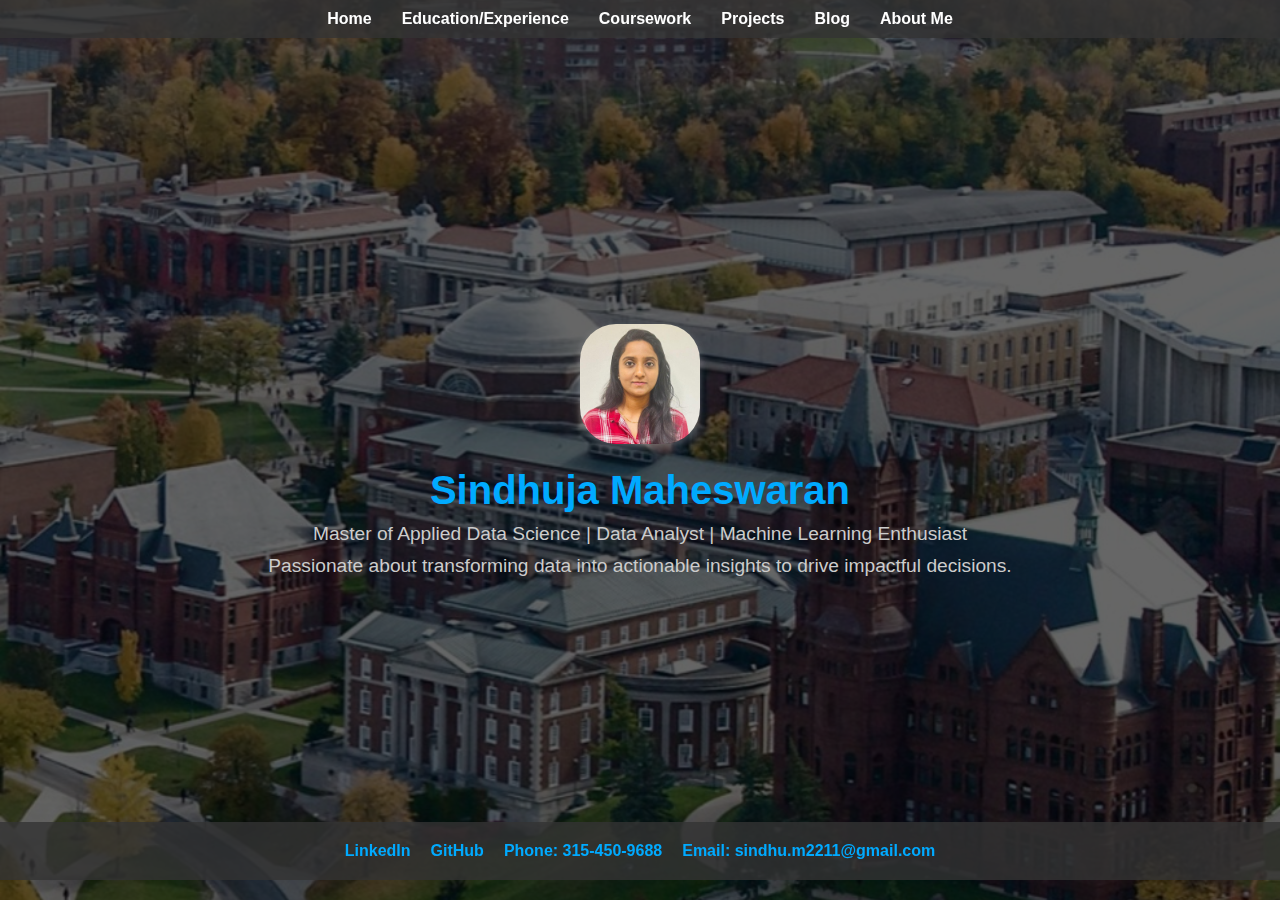
==== index.html @ 61f52de7 "Update index.html" ====
<!DOCTYPE html>
<html lang="en">
<head>
    <meta charset="UTF-8">
    <meta name="viewport" content="width=device-width, initial-scale=1.0">
    <title>Home - Sindhuja Maheswaran's Portfolio</title>
    <style>
        /* Reset styling */
        * {
            margin: 0;
            padding: 0;
            box-sizing: border-box;
        }

        /* Body styling with background image */
        body {
            font-family: Arial, sans-serif;
            background: url('syracuse_university.jpg') no-repeat center center fixed;
            background-size: cover; /* Makes the image cover the entire background */
            color: #fff;
            min-height: 100vh;
            display: flex;
            flex-direction: column;
            align-items: center;
        }

        /* Header (Navigation Bar) */
        .navbar {
            width: 100%;
            background-color: rgba(51, 51, 51, 0.8); /* Semi-transparent background */
            padding: 10px 0;
            text-align: center;
            position: fixed;
            top: 0;
            z-index: 1000;
        }

        .navbar ul {
            list-style-type: none;
            display: flex;
            justify-content: center;
        }

        .navbar ul li {
            margin: 0 15px;
        }

        .navbar ul li a {
            color: #fff;
            text-decoration: none;
            font-weight: bold;
            transition: color 0.3s;
        }

        .navbar ul li a:hover {
            color: #ccc;
        }

        /* Full-page Main Content */
        .main-content {
            min-height: 100vh;
            display: flex;
            flex-direction: column;
            justify-content: center;
            align-items: center;
            text-align: center;
            padding: 20px;
            background-color: rgba(0, 0, 0, 0.6); /* Dark overlay for readability */
            width: 100%;
        }

        /* Profile Image */
        .profile-img {
            width: 120px;
            height: 120px;
            border-radius: 30%;
            margin-bottom: 10px;
            box-shadow: 0px 4px 8px rgba(255, 255, 255, 0.3);
        }

        /* Headline Styling */
        .headline {
            font-size: 2.5em;
            color: #00aaff;
            margin: 10px 0;
        }

        /* Tagline styling */
        .tagline {
            font-size: 1.2em;
            color: #ccc;
            margin-top: 10px;
        }

        /* About Me Section (Initially Hidden) */
        .about-me {
            display: none;
            margin-top: 20px;
            max-width: 600px;
            font-size: 1em;
            text-align: center;
            color: #ddd;
            background-color: #222;
            padding: 15px;
            border-radius: 8px;
        }

        /* Footer Contact Links Styling */
        .contact-info {
            display: flex;
            justify-content: center;
            gap: 20px;
            padding: 20px;
            position: fixed;
            bottom: 20px;
            width: 100%;
            background-color: rgba(51, 51, 51, 0.8); /* Semi-transparent for readability */
        }

        .contact-info a, .contact-info p {
            color: #00aaff;
            text-decoration: none;
            font-weight: bold;
            transition: color 0.3s;
        }

        .contact-info a:hover, .contact-info p:hover {
            color: #ddd;
        }
    </style>
    <script>
        // Function to toggle About Me section visibility
        function toggleAboutMe() {
            const aboutMeSection = document.getElementById("aboutMe");
            if (aboutMeSection.style.display === "none" || aboutMeSection.style.display === "") {
                aboutMeSection.style.display = "block";
            } else {
                aboutMeSection.style.display = "none";
            }
        }
    </script>
</head>
<body>

    <!-- Header with Navigation Links -->
    <header class="navbar">
        <ul>
            <li><a href="index.html">Home</a></li>
            <li><a href="certifications.html">Education/Experience</a></li>
            <li><a href="experience.html">Coursework</a></li>
            <li><a href="projects.html">Projects</a></li>
            <li><a href="skills.html">Blog</a></li>
            <li><a href="#" onclick="toggleAboutMe()">About Me</a></li>
        </ul>
    </header>

    <!-- Full-Page Home Content -->
    <main class="main-content">
        <div class="profile">
            <!-- Profile Image with Headline and Tagline -->
            <img src="Profile.jpeg" alt="Sindhuja Maheswaran" class="profile-img">
            <h1 class="headline">Sindhuja Maheswaran</h1>
            <p class="tagline">Master of Applied Data Science | Data Analyst | Machine Learning Enthusiast</p>
            <p class="tagline">Passionate about transforming data into actionable insights to drive impactful decisions.</p>
        </div>

        <!-- About Me Section -->
        <div id="aboutMe" class="about-me">
            <p>I am a data science professional with a Master’s in Applied Data Science from Syracuse University, skilled in data analytics, machine learning, and statistical modeling. With hands-on experience as a Data Science Researcher, I led a scalable recommender system project that boosted user engagement by 20% and improved system reliability by 15%. My background as a Data Analyst in healthcare sharpened my ability to derive actionable insights and optimize reporting processes, enhancing data-driven decision-making by 40%. I bring a strong blend of technical knowledge, project leadership, and cross-functional collaboration to drive impactful, data-centered solutions.</p>
        </div>
    </main>

    <!-- Contact Information at the Bottom -->
    <div class="contact-info">
        <a href="https://www.linkedin.com/in/sindhuja-maheswaran" target="_blank">LinkedIn</a>
        <a href="https://github.com/SindhujaMaheswaran" target="_blank">GitHub</a>
        <p>Phone: 315-450-9688</p>
        <p>Email: sindhu.m2211@gmail.com</p>
    </div>

</body>
</html>
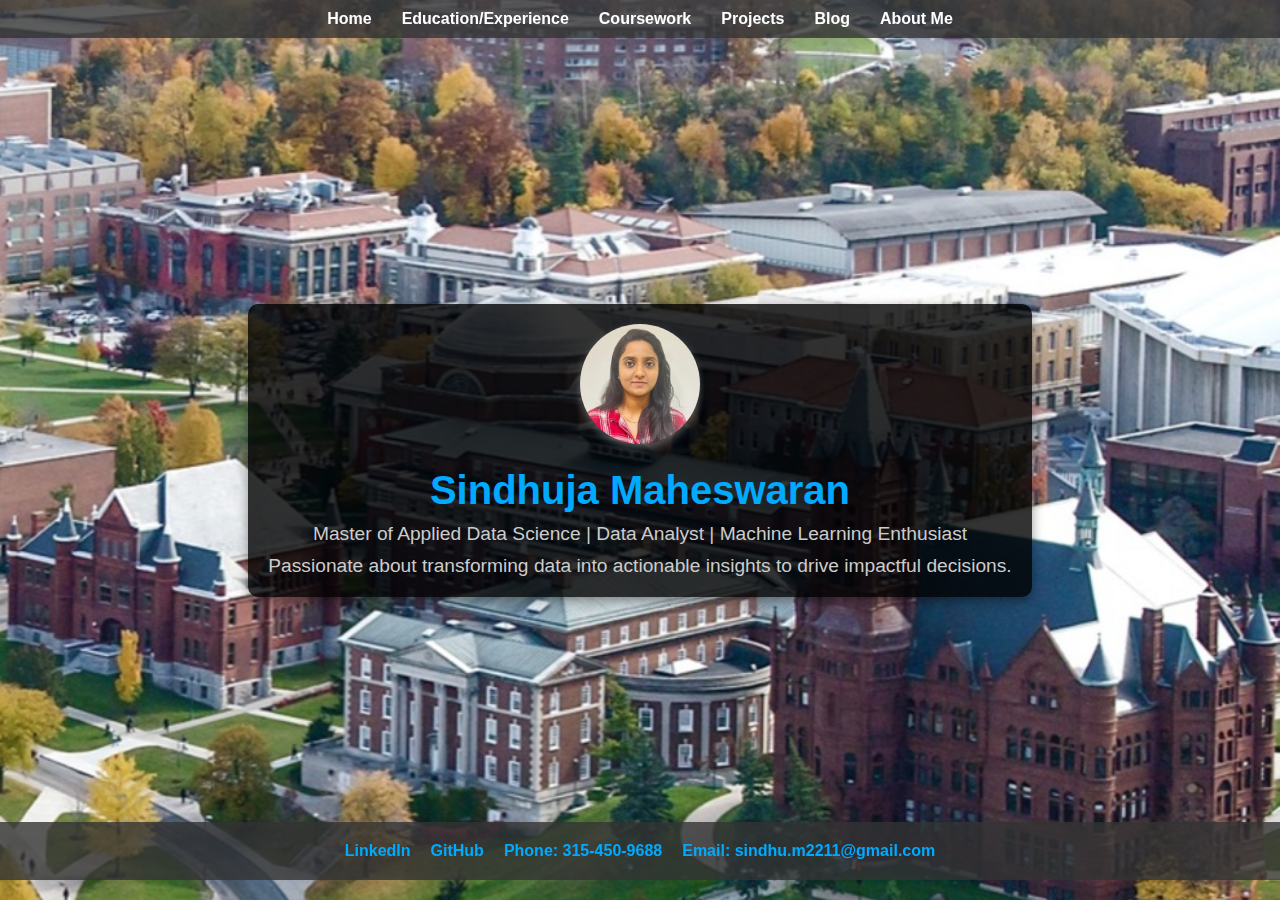
==== commit a91f7c8e: "Update index.html" ====
--- a/index.html
+++ b/index.html
@@ -16,7 +16,7 @@
         body {
             font-family: Arial, sans-serif;
             background: url('syracuse_university.jpg') no-repeat center center fixed;
-            background-size: cover; /* Makes the image cover the entire background */
+            background-size: cover;
             color: #fff;
             min-height: 100vh;
             display: flex;
@@ -27,7 +27,7 @@
         /* Header (Navigation Bar) */
         .navbar {
             width: 100%;
-            background-color: rgba(51, 51, 51, 0.8); /* Semi-transparent background */
+            background-color: rgba(51, 51, 51, 0.8);
             padding: 10px 0;
             text-align: center;
             position: fixed;
@@ -56,7 +56,7 @@
             color: #ccc;
         }
 
-        /* Full-page Main Content */
+        /* Main Content Area */
         .main-content {
             min-height: 100vh;
             display: flex;
@@ -65,15 +65,24 @@
             align-items: center;
             text-align: center;
             padding: 20px;
-            background-color: rgba(0, 0, 0, 0.6); /* Dark overlay for readability */
             width: 100%;
+        }
+
+        /* Profile Card Styling */
+        .profile-card {
+            background-color: rgba(0, 0, 0, 0.8); /* Black background with transparency */
+            padding: 20px;
+            border-radius: 10px;
+            box-shadow: 0px 4px 12px rgba(0, 0, 0, 0.4);
+            display: inline-block;
+            text-align: center;
         }
 
         /* Profile Image */
         .profile-img {
             width: 120px;
             height: 120px;
-            border-radius: 30%;
+            border-radius: 50%;
             margin-bottom: 10px;
             box-shadow: 0px 4px 8px rgba(255, 255, 255, 0.3);
         }
@@ -85,7 +94,7 @@
             margin: 10px 0;
         }
 
-        /* Tagline styling */
+        /* Tagline Styling */
         .tagline {
             font-size: 1.2em;
             color: #ccc;
@@ -114,7 +123,7 @@
             position: fixed;
             bottom: 20px;
             width: 100%;
-            background-color: rgba(51, 51, 51, 0.8); /* Semi-transparent for readability */
+            background-color: rgba(51, 51, 51, 0.8);
         }
 
         .contact-info a, .contact-info p {
@@ -154,9 +163,9 @@
         </ul>
     </header>
 
-    <!-- Full-Page Home Content -->
+    <!-- Main Content -->
     <main class="main-content">
-        <div class="profile">
+        <div class="profile-card">
             <!-- Profile Image with Headline and Tagline -->
             <img src="Profile.jpeg" alt="Sindhuja Maheswaran" class="profile-img">
             <h1 class="headline">Sindhuja Maheswaran</h1>
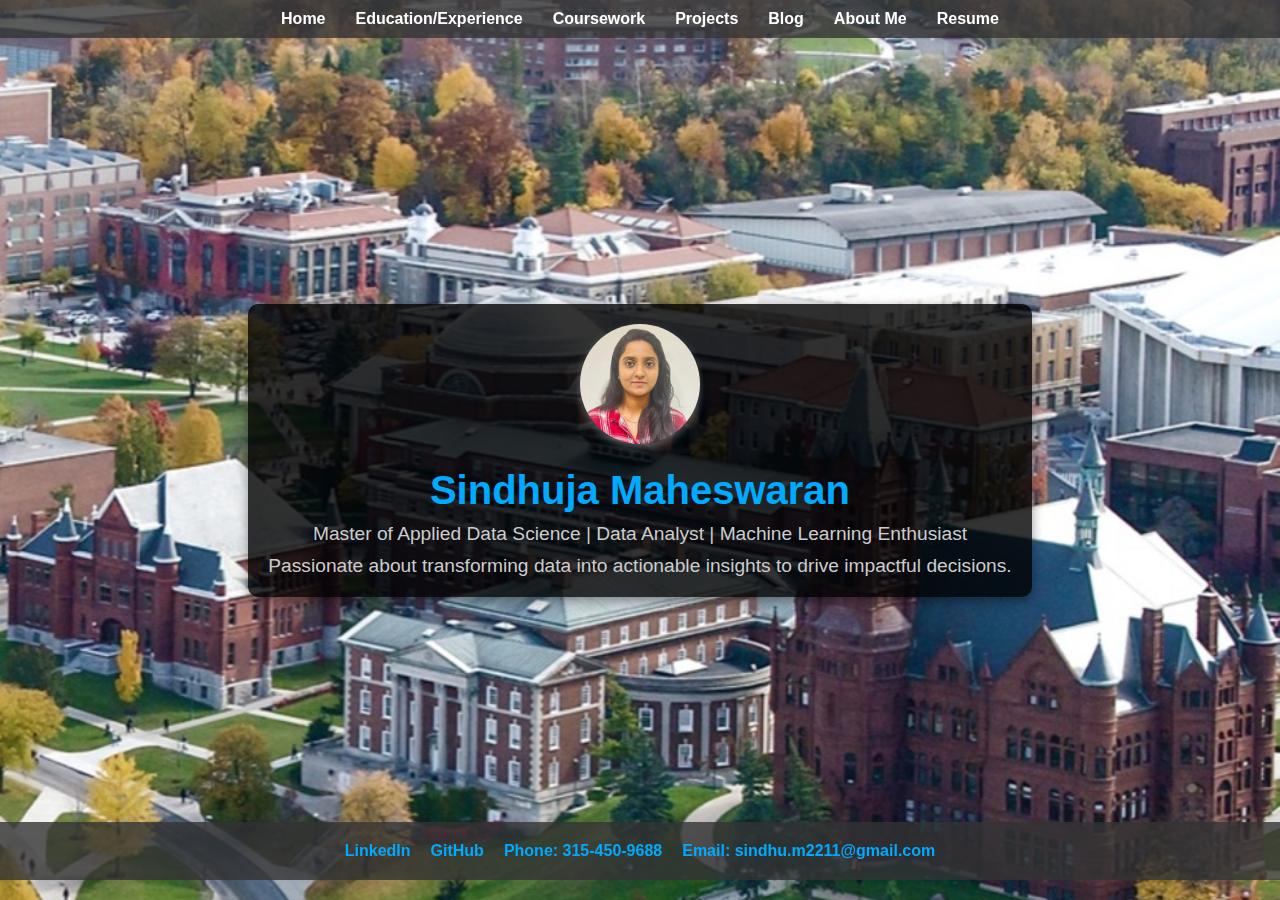
==== commit 4651873e: "Update index.html" ====
--- a/index.html
+++ b/index.html
@@ -160,6 +160,7 @@
             <li><a href="projects.html">Projects</a></li>
             <li><a href="skills.html">Blog</a></li>
             <li><a href="#" onclick="toggleAboutMe()">About Me</a></li>
+            <li><a href="Sindhuja_Maheswaran_Resume.pdf" download>Resume</a></li> <!-- Resume download link -->
         </ul>
     </header>
 
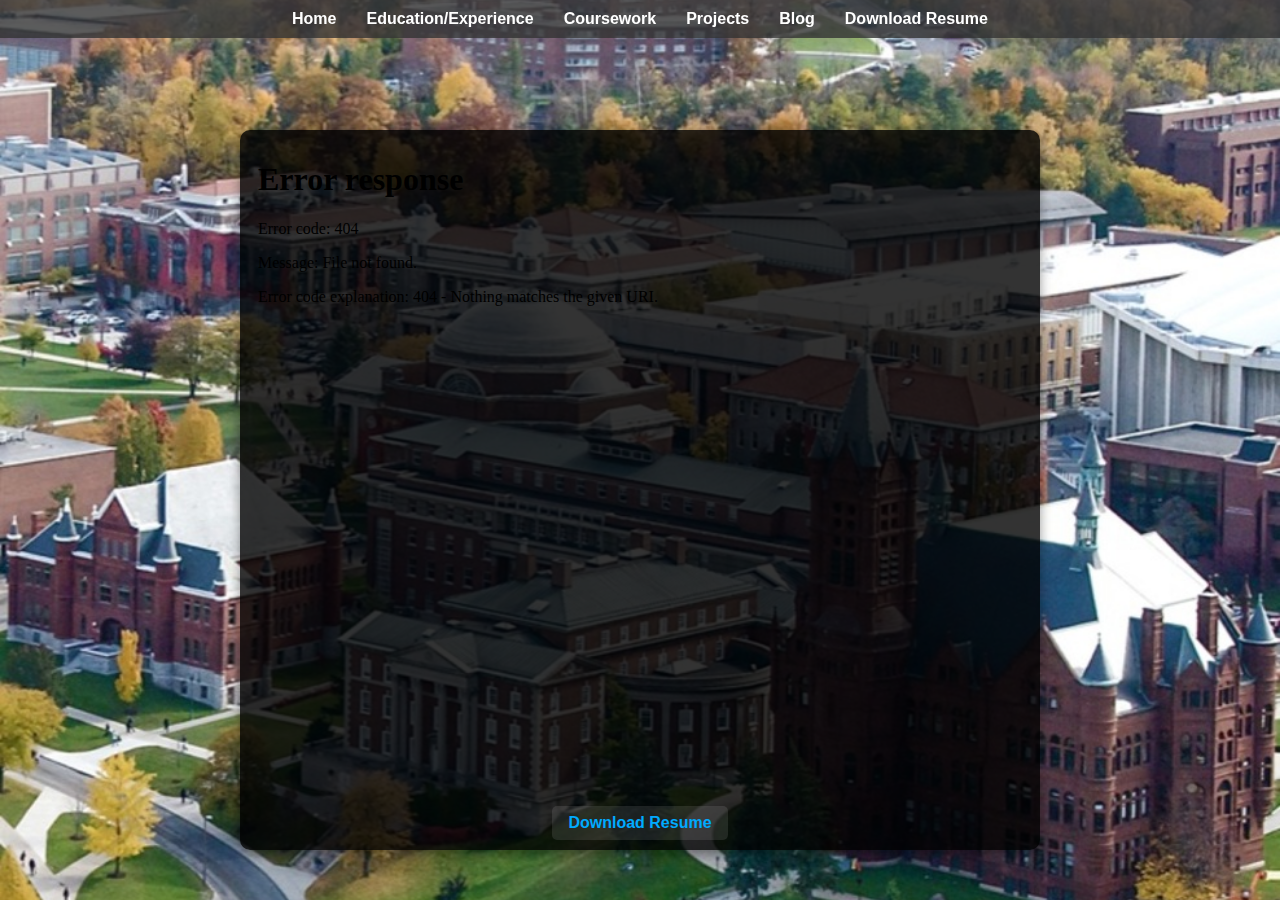
==== commit f7eaf134: "Update index.html" ====
--- a/index.html
+++ b/index.html
@@ -68,86 +68,38 @@
             width: 100%;
         }
 
-        /* Profile Card Styling */
-        .profile-card {
-            background-color: rgba(0, 0, 0, 0.8); /* Black background with transparency */
-            padding: 20px;
+        /* Resume Content */
+        .resume-container {
+            width: 80%;
+            max-width: 800px;
+            height: 80vh;
+            margin-top: 80px;
+            background-color: rgba(0, 0, 0, 0.8); /* Black overlay */
+            padding: 10px;
             border-radius: 10px;
             box-shadow: 0px 4px 12px rgba(0, 0, 0, 0.4);
-            display: inline-block;
-            text-align: center;
+            display: flex;
+            flex-direction: column;
+            align-items: center;
         }
 
-        /* Profile Image */
-        .profile-img {
-            width: 120px;
-            height: 120px;
-            border-radius: 50%;
-            margin-bottom: 10px;
-            box-shadow: 0px 4px 8px rgba(255, 255, 255, 0.3);
+        /* Download Button Styling */
+        .download-btn {
+            margin-top: 10px;
+            color: #00aaff;
+            font-weight: bold;
+            text-decoration: none;
+            padding: 8px 16px;
+            background-color: rgba(255, 255, 255, 0.1);
+            border-radius: 5px;
+            transition: color 0.3s, background-color 0.3s;
         }
 
-        /* Headline Styling */
-        .headline {
-            font-size: 2.5em;
-            color: #00aaff;
-            margin: 10px 0;
-        }
-
-        /* Tagline Styling */
-        .tagline {
-            font-size: 1.2em;
-            color: #ccc;
-            margin-top: 10px;
-        }
-
-        /* About Me Section (Initially Hidden) */
-        .about-me {
-            display: none;
-            margin-top: 20px;
-            max-width: 600px;
-            font-size: 1em;
-            text-align: center;
+        .download-btn:hover {
             color: #ddd;
-            background-color: #222;
-            padding: 15px;
-            border-radius: 8px;
-        }
-
-        /* Footer Contact Links Styling */
-        .contact-info {
-            display: flex;
-            justify-content: center;
-            gap: 20px;
-            padding: 20px;
-            position: fixed;
-            bottom: 20px;
-            width: 100%;
-            background-color: rgba(51, 51, 51, 0.8);
-        }
-
-        .contact-info a, .contact-info p {
-            color: #00aaff;
-            text-decoration: none;
-            font-weight: bold;
-            transition: color 0.3s;
-        }
-
-        .contact-info a:hover, .contact-info p:hover {
-            color: #ddd;
+            background-color: rgba(255, 255, 255, 0.2);
         }
     </style>
-    <script>
-        // Function to toggle About Me section visibility
-        function toggleAboutMe() {
-            const aboutMeSection = document.getElementById("aboutMe");
-            if (aboutMeSection.style.display === "none" || aboutMeSection.style.display === "") {
-                aboutMeSection.style.display = "block";
-            } else {
-                aboutMeSection.style.display = "none";
-            }
-        }
-    </script>
 </head>
 <body>
 
@@ -159,34 +111,19 @@
             <li><a href="experience.html">Coursework</a></li>
             <li><a href="projects.html">Projects</a></li>
             <li><a href="skills.html">Blog</a></li>
-            <li><a href="#" onclick="toggleAboutMe()">About Me</a></li>
-            <li><a href="Sindhuja_Maheswaran_Resume.pdf" download>Resume</a></li> <!-- Resume download link -->
+            <li><a href="Sindhuja_Maheswaran_Resume.pdf" download>Download Resume</a></li> <!-- Download link -->
         </ul>
     </header>
 
     <!-- Main Content -->
     <main class="main-content">
-        <div class="profile-card">
-            <!-- Profile Image with Headline and Tagline -->
-            <img src="Profile.jpeg" alt="Sindhuja Maheswaran" class="profile-img">
-            <h1 class="headline">Sindhuja Maheswaran</h1>
-            <p class="tagline">Master of Applied Data Science | Data Analyst | Machine Learning Enthusiast</p>
-            <p class="tagline">Passionate about transforming data into actionable insights to drive impactful decisions.</p>
-        </div>
-
-        <!-- About Me Section -->
-        <div id="aboutMe" class="about-me">
-            <p>I am a data science professional with a Master’s in Applied Data Science from Syracuse University, skilled in data analytics, machine learning, and statistical modeling. With hands-on experience as a Data Science Researcher, I led a scalable recommender system project that boosted user engagement by 20% and improved system reliability by 15%. My background as a Data Analyst in healthcare sharpened my ability to derive actionable insights and optimize reporting processes, enhancing data-driven decision-making by 40%. I bring a strong blend of technical knowledge, project leadership, and cross-functional collaboration to drive impactful, data-centered solutions.</p>
+        <div class="resume-container">
+            <!-- Embed the PDF Resume within an iframe -->
+            <iframe src="Sindhuja_Maheswaran_Resume.pdf" width="100%" height="100%" style="border:none;"></iframe>
+            <!-- Optional Download Button -->
+            <a href="Sindhuja_Maheswaran_Resume.pdf" download class="download-btn">Download Resume</a>
         </div>
     </main>
 
-    <!-- Contact Information at the Bottom -->
-    <div class="contact-info">
-        <a href="https://www.linkedin.com/in/sindhuja-maheswaran" target="_blank">LinkedIn</a>
-        <a href="https://github.com/SindhujaMaheswaran" target="_blank">GitHub</a>
-        <p>Phone: 315-450-9688</p>
-        <p>Email: sindhu.m2211@gmail.com</p>
-    </div>
-
 </body>
 </html>
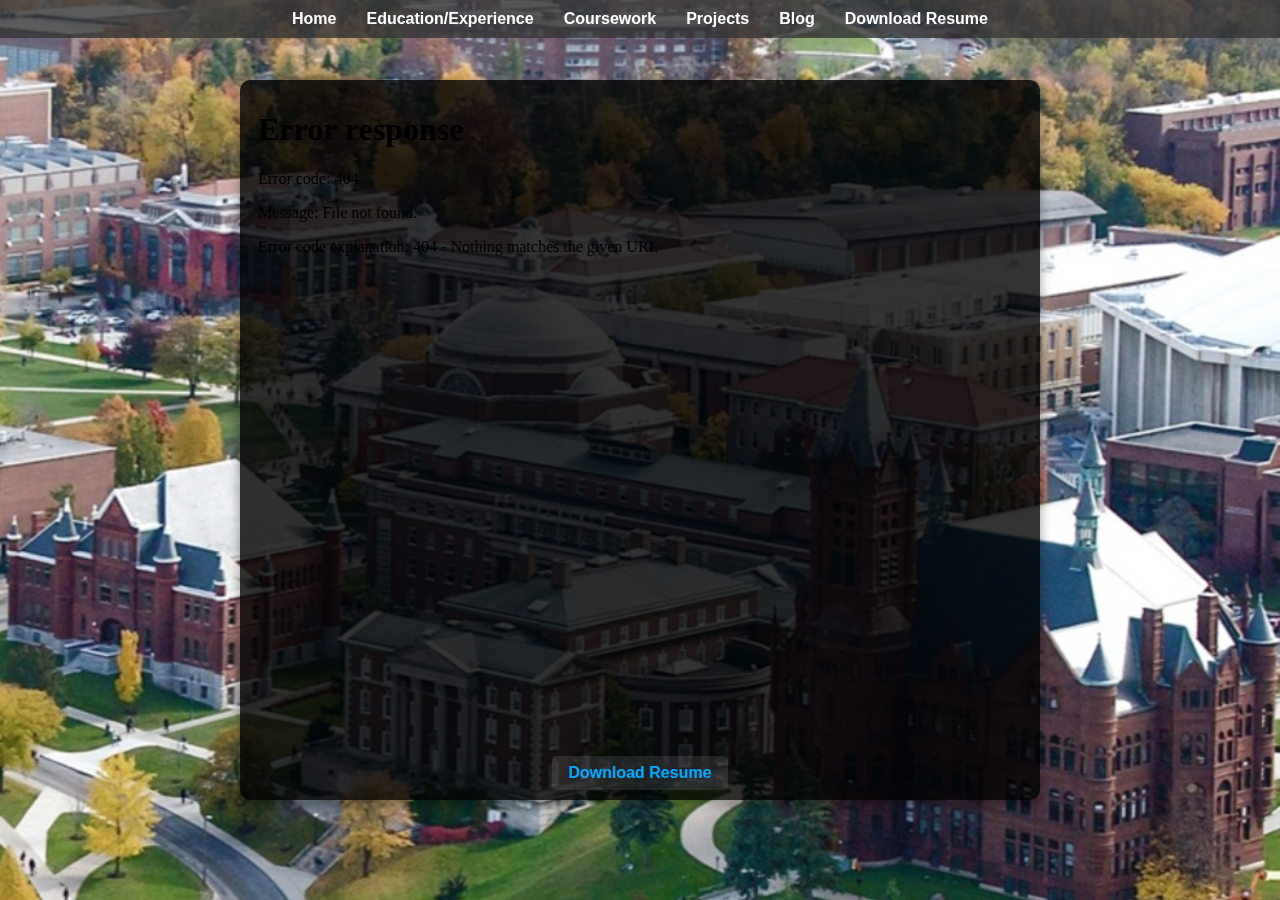
==== commit e5632bdf: "Update index.html" ====
--- a/index.html
+++ b/index.html
@@ -56,25 +56,13 @@
             color: #ccc;
         }
 
-        /* Main Content Area */
-        .main-content {
-            min-height: 100vh;
-            display: flex;
-            flex-direction: column;
-            justify-content: center;
-            align-items: center;
-            text-align: center;
-            padding: 20px;
-            width: 100%;
-        }
-
-        /* Resume Content */
+        /* Resume Display Container */
         .resume-container {
             width: 80%;
             max-width: 800px;
             height: 80vh;
             margin-top: 80px;
-            background-color: rgba(0, 0, 0, 0.8); /* Black overlay */
+            background-color: rgba(0, 0, 0, 0.8); /* Black overlay for better readability */
             padding: 10px;
             border-radius: 10px;
             box-shadow: 0px 4px 12px rgba(0, 0, 0, 0.4);
@@ -111,18 +99,16 @@
             <li><a href="experience.html">Coursework</a></li>
             <li><a href="projects.html">Projects</a></li>
             <li><a href="skills.html">Blog</a></li>
-            <li><a href="Sindhuja_Maheswaran_Resume.pdf" download>Download Resume</a></li> <!-- Download link -->
+            <li><a href="Sindhuja_Maheswaran_Resume.pdf" download>Download Resume</a></li> <!-- Resume download link -->
         </ul>
     </header>
 
-    <!-- Main Content -->
-    <main class="main-content">
-        <div class="resume-container">
-            <!-- Embed the PDF Resume within an iframe -->
-            <iframe src="Sindhuja_Maheswaran_Resume.pdf" width="100%" height="100%" style="border:none;"></iframe>
-            <!-- Optional Download Button -->
-            <a href="Sindhuja_Maheswaran_Resume.pdf" download class="download-btn">Download Resume</a>
-        </div>
+    <!-- Main Content Area for Embedded Resume -->
+    <main class="resume-container">
+        <!-- Embed the PDF Resume -->
+        <iframe src="Sindhuja_Maheswaran_Resume.pdf" width="100%" height="100%" style="border:none;"></iframe>
+        <!-- Optional Download Button -->
+        <a href="Sindhuja_Maheswaran_Resume.pdf" download class="download-btn">Download Resume</a>
     </main>
 
 </body>
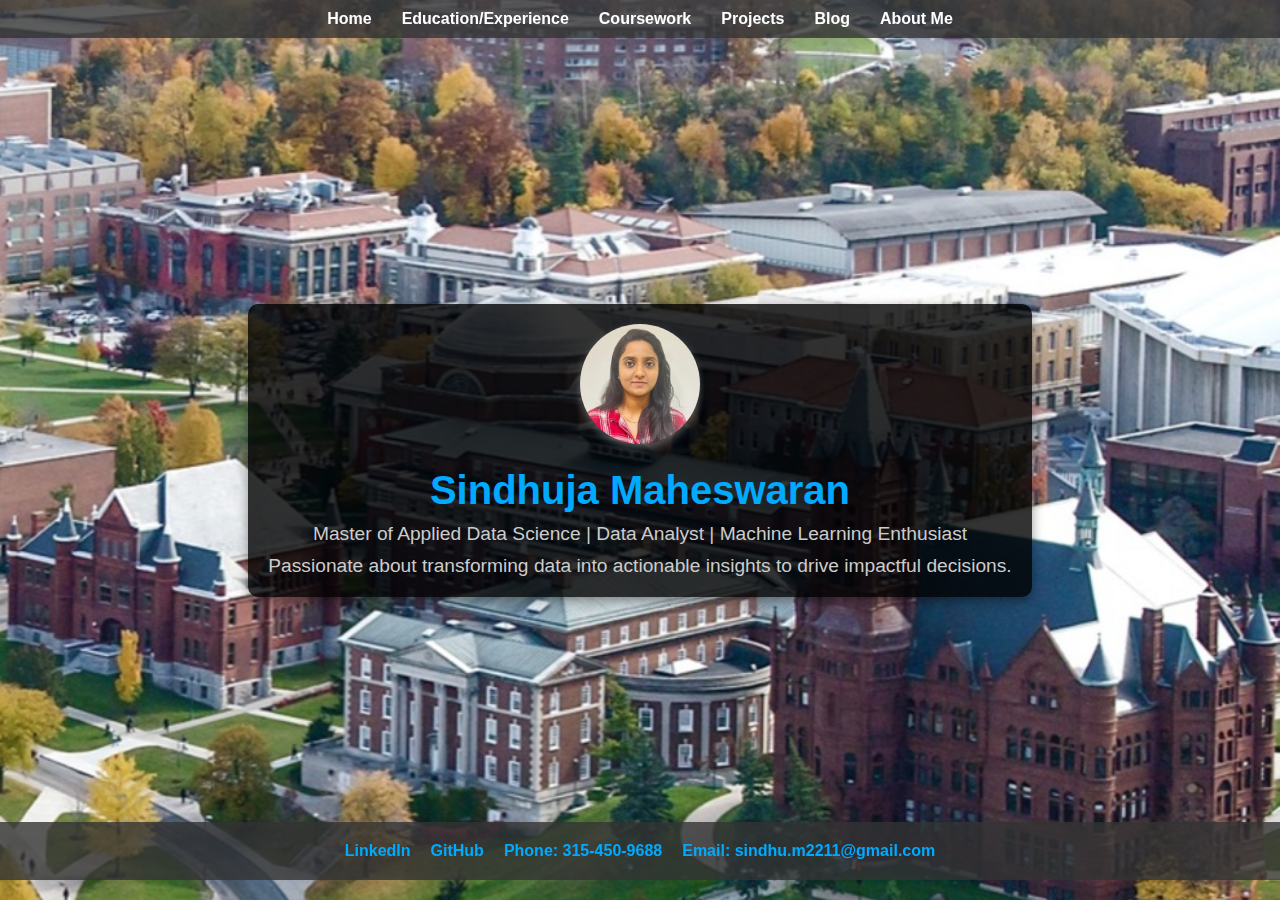
==== commit 220a33e8: "Update index.html" ====
--- a/index.html
+++ b/index.html
@@ -56,38 +56,98 @@
             color: #ccc;
         }
 
-        /* Resume Display Container */
-        .resume-container {
-            width: 80%;
-            max-width: 800px;
-            height: 80vh;
-            margin-top: 80px;
-            background-color: rgba(0, 0, 0, 0.8); /* Black overlay for better readability */
-            padding: 10px;
+        /* Main Content Area */
+        .main-content {
+            min-height: 100vh;
+            display: flex;
+            flex-direction: column;
+            justify-content: center;
+            align-items: center;
+            text-align: center;
+            padding: 20px;
+            width: 100%;
+        }
+
+        /* Profile Card Styling */
+        .profile-card {
+            background-color: rgba(0, 0, 0, 0.8); /* Black background with transparency */
+            padding: 20px;
             border-radius: 10px;
             box-shadow: 0px 4px 12px rgba(0, 0, 0, 0.4);
-            display: flex;
-            flex-direction: column;
-            align-items: center;
+            display: inline-block;
+            text-align: center;
         }
 
-        /* Download Button Styling */
-        .download-btn {
-            margin-top: 10px;
-            color: #00aaff;
-            font-weight: bold;
-            text-decoration: none;
-            padding: 8px 16px;
-            background-color: rgba(255, 255, 255, 0.1);
-            border-radius: 5px;
-            transition: color 0.3s, background-color 0.3s;
+        /* Profile Image */
+        .profile-img {
+            width: 120px;
+            height: 120px;
+            border-radius: 50%;
+            margin-bottom: 10px;
+            box-shadow: 0px 4px 8px rgba(255, 255, 255, 0.3);
         }
 
-        .download-btn:hover {
+        /* Headline Styling */
+        .headline {
+            font-size: 2.5em;
+            color: #00aaff;
+            margin: 10px 0;
+        }
+
+        /* Tagline Styling */
+        .tagline {
+            font-size: 1.2em;
+            color: #ccc;
+            margin-top: 10px;
+        }
+
+        /* About Me Section (Initially Hidden) */
+        .about-me {
+            display: none;
+            margin-top: 20px;
+            max-width: 600px;
+            font-size: 1em;
+            text-align: center;
             color: #ddd;
-            background-color: rgba(255, 255, 255, 0.2);
+            background-color: #222;
+            padding: 15px;
+            border-radius: 8px;
+        }
+
+        /* Footer Contact Links Styling */
+        .contact-info {
+            display: flex;
+            justify-content: center;
+            gap: 20px;
+            padding: 20px;
+            position: fixed;
+            bottom: 20px;
+            width: 100%;
+            background-color: rgba(51, 51, 51, 0.8);
+        }
+
+        .contact-info a, .contact-info p {
+            color: #00aaff;
+            text-decoration: none;
+            font-weight: bold;
+            transition: color 0.3s;
+        }
+
+        .contact-info a:hover, .contact-info p:hover {
+            color: #ddd;
         }
     </style>
+    <script>
+        // Function to toggle About Me section visibility
+        function toggleAboutMe() {
+            const aboutMeSection = document.getElementById("aboutMe");
+            if (aboutMeSection.style.display === "none" || aboutMeSection.style.display === "") {
+                aboutMeSection.style.display = "block";
+            } else {
+                aboutMeSection.style.display = "none";
+            }
+        }
+    </script>
 </head>
 <body>
 
@@ -99,17 +159,33 @@
             <li><a href="experience.html">Coursework</a></li>
             <li><a href="projects.html">Projects</a></li>
             <li><a href="skills.html">Blog</a></li>
-            <li><a href="Sindhuja_Maheswaran_Resume.pdf" download>Download Resume</a></li> <!-- Resume download link -->
+            <li><a href="#" onclick="toggleAboutMe()">About Me</a></li>
         </ul>
     </header>
 
-    <!-- Main Content Area for Embedded Resume -->
-    <main class="resume-container">
-        <!-- Embed the PDF Resume -->
-        <iframe src="Sindhuja_Maheswaran_Resume.pdf" width="100%" height="100%" style="border:none;"></iframe>
-        <!-- Optional Download Button -->
-        <a href="Sindhuja_Maheswaran_Resume.pdf" download class="download-btn">Download Resume</a>
+    <!-- Main Content -->
+    <main class="main-content">
+        <div class="profile-card">
+            <!-- Profile Image with Headline and Tagline -->
+            <img src="Profile.jpeg" alt="Sindhuja Maheswaran" class="profile-img">
+            <h1 class="headline">Sindhuja Maheswaran</h1>
+            <p class="tagline">Master of Applied Data Science | Data Analyst | Machine Learning Enthusiast</p>
+            <p class="tagline">Passionate about transforming data into actionable insights to drive impactful decisions.</p>
+        </div>
+
+        <!-- About Me Section -->
+        <div id="aboutMe" class="about-me">
+            <p>I am a data science professional with a Master’s in Applied Data Science from Syracuse University, skilled in data analytics, machine learning, and statistical modeling. With hands-on experience as a Data Science Researcher, I led a scalable recommender system project that boosted user engagement by 20% and improved system reliability by 15%. My background as a Data Analyst in healthcare sharpened my ability to derive actionable insights and optimize reporting processes, enhancing data-driven decision-making by 40%. I bring a strong blend of technical knowledge, project leadership, and cross-functional collaboration to drive impactful, data-centered solutions.</p>
+        </div>
     </main>
+
+    <!-- Contact Information at the Bottom -->
+    <div class="contact-info">
+        <a href="https://www.linkedin.com/in/sindhuja-maheswaran" target="_blank">LinkedIn</a>
+        <a href="https://github.com/SindhujaMaheswaran" target="_blank">GitHub</a>
+        <p>Phone: 315-450-9688</p>
+        <p>Email: sindhu.m2211@gmail.com</p>
+    </div>
 
 </body>
 </html>
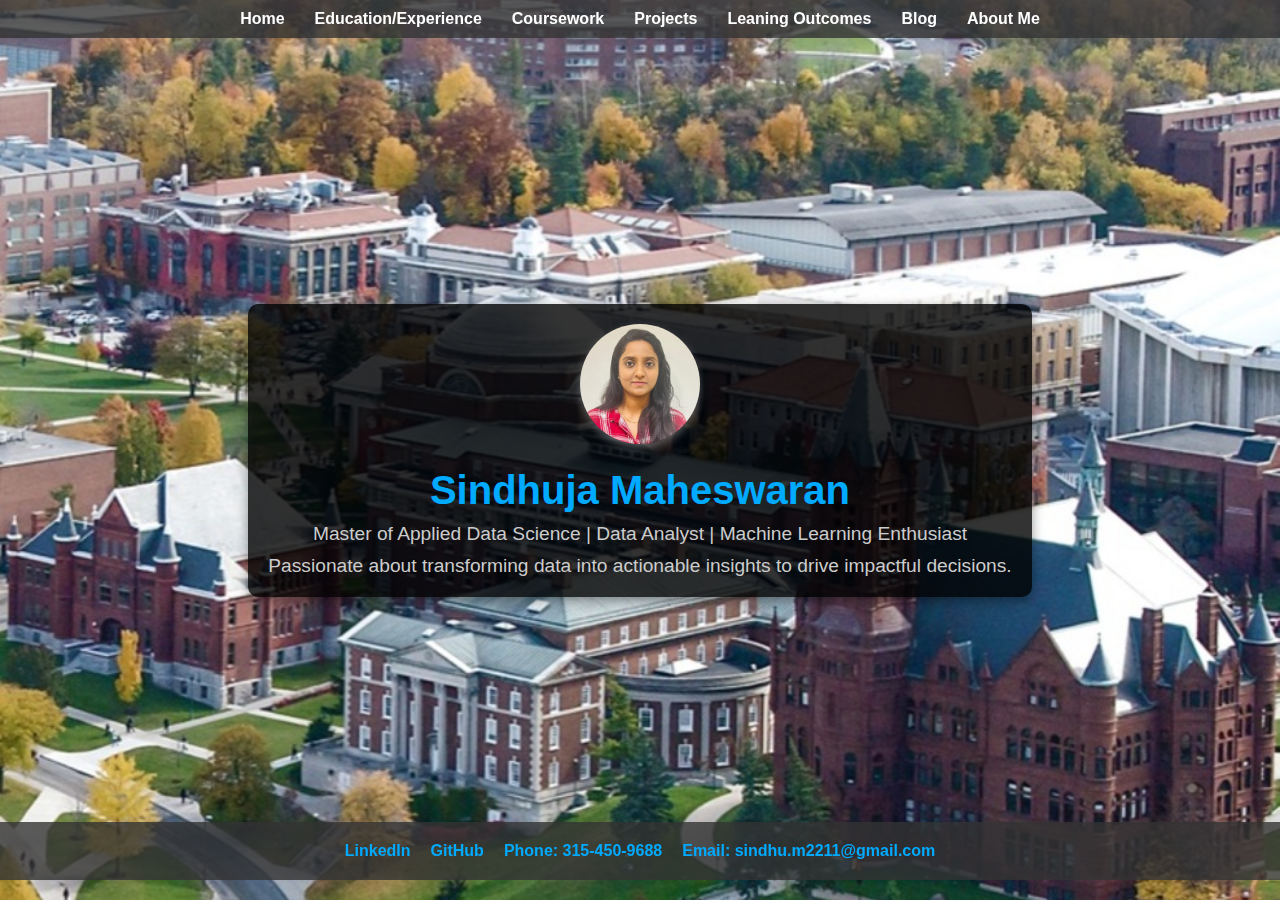
==== commit b549c7c2: "Update index.html" ====
--- a/index.html
+++ b/index.html
@@ -158,6 +158,7 @@
             <li><a href="certifications.html">Education/Experience</a></li>
             <li><a href="experience.html">Coursework</a></li>
             <li><a href="projects.html">Projects</a></li>
+            <li><a href="Learning Outcomes.html">Leaning Outcomes</a></li>
             <li><a href="skills.html">Blog</a></li>
             <li><a href="#" onclick="toggleAboutMe()">About Me</a></li>
         </ul>
